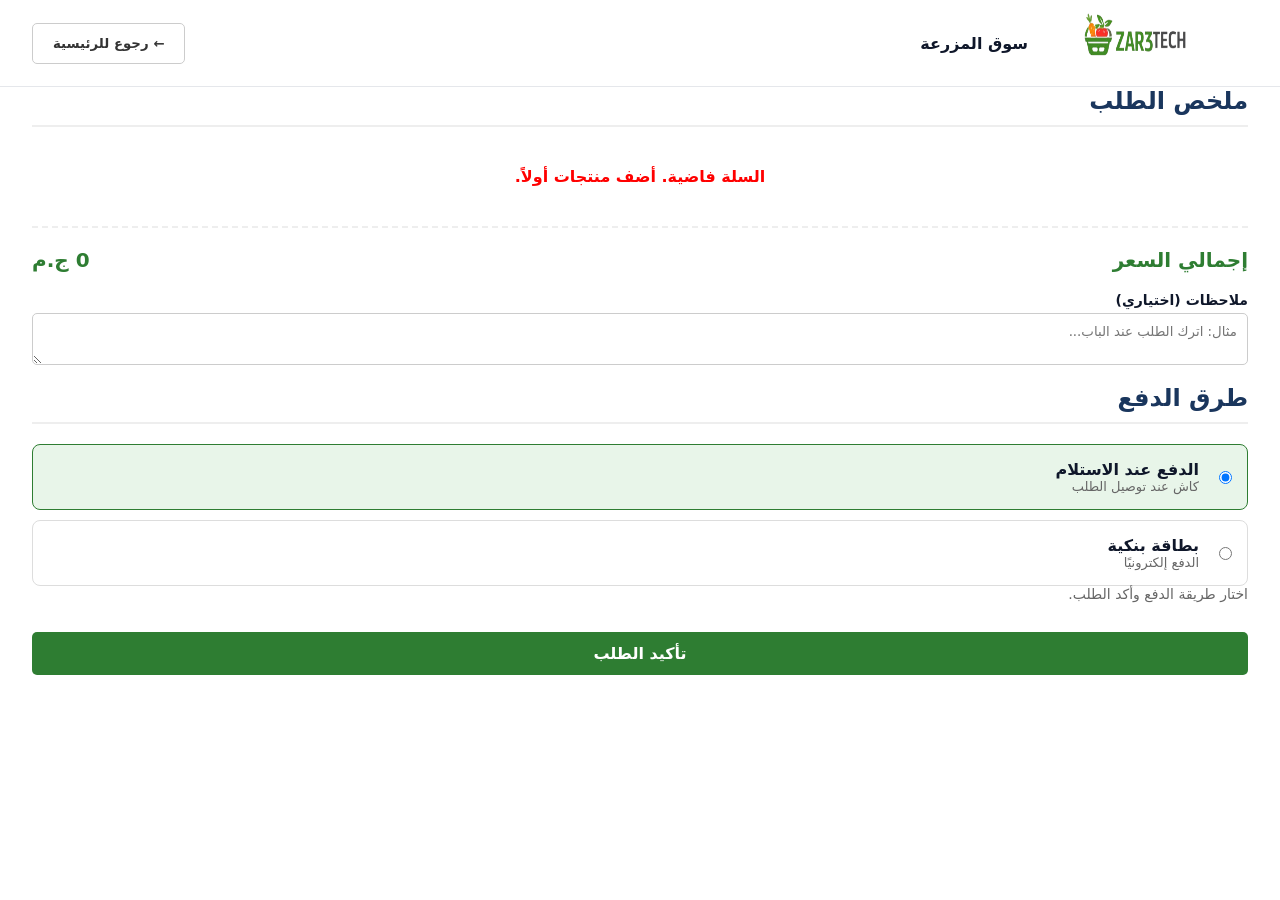
==== checkout.html @ 172f9e6e "upload project files" ====
<!DOCTYPE html>
<html lang="ar" dir="rtl">
<head>
  <meta charset="UTF-8">
  <meta name="viewport" content="width=device-width, initial-scale=1.0" />
  <title>إتمام الشراء -زرعتك</title>
  
<link rel="stylesheet" href="css/style.css">
<link rel="stylesheet" href="css/all.css">
</head>
<body>

  <!-- Navbar -->
  <header class="topbar">
    <div class="container topbar__inner">
      <div class="brand">
        <div class="brand__icon">
          <a href="index.html">
            <img src="images/logo.png" alt="Logo" width="220" height="80" onerror="this.style.display='none'">
          </a>
        </div>
        <div class="brand__text">
          <div class="brand__name">سوق المزرعة</div>
        </div>
      </div>
      <button class="btn btn--ghost" onclick="window.location.href='index.html'">← رجوع للرئيسية</button>
    </div>
  </header>

  <main class="checkout">
    <div class="container checkout__grid">
      
      <!-- يمين: ملخص الطلب -->
      <section class="checkout__left">
        <div class="panel">
          <h2 class="panel__title">ملخص الطلب</h2>
          <div id="checkoutItems" class="checkout-items"></div>
          <div id="checkoutEmpty" class="checkout-empty" hidden>السلة فاضية. أضف منتجات أولاً.</div>
          
          <div class="checkout-totalRow">
            <span class="checkout-totalLabel">إجمالي السعر</span>
            <strong id="checkoutTotal" class="checkout-total">0 ج.م</strong>
          </div>

          <div class="field" style="margin-top: 20px;">
            <label>ملاحظات (اختياري)</label>
            <textarea id="orderNotes" placeholder="مثال: اترك الطلب عند الباب..."></textarea>
          </div>
        </div>
      </section>

      <!-- يسار: طرق الدفع -->
      <section class="checkout__right">
        <div class="panel">
          <h2 class="panel__title">طرق الدفع</h2>
          <div class="payment-grid" id="paymentMethods"></div>
          
          <div class="field">
            <div class="hint">اختار طريقة الدفع وأكد الطلب.</div>
          </div>

          <!-- تفاصيل البنك (مخفية) -->
          <div id="bankDetails" class="bankDetails" hidden>
            <h3 class="panel__title" style="font-size:16px; margin:0 0 10px;">بيانات البطاقة البنكية</h3>
            <div class="field">
              <label>رقم البطاقة</label>
              <input id="cardNumber" type="text" placeholder="مثال: 4111 1111 1111 1111" />
            </div>
            <div class="field">
              <label>اسم صاحب البطاقة</label>
              <input id="cardName" type="text" placeholder="مثال: ALI AHMAD" />
            </div>
            <div style="display:flex; gap:10px;">
              <div class="field" style="flex:1;">
                <label>تاريخ الانتهاء</label>
                <input id="cardExp" type="text" placeholder="MM/YY" />
              </div>
              <div class="field" style="flex:1;">
                <label>CVV</label>
                <input id="cardCvv" type="password" placeholder="123" />
              </div>
            </div>
          </div>

          <div id="checkoutMsg" class="checkout-msg" hidden></div>
          <button id="btnConfirmOrder" class="btn btn--primary btn--full">تأكيد الطلب</button>
        </div>
      </section>

    </div>
  </main>

  <!-- نافذة النجاح -->
  <div id="orderSuccessOverlay" class="orderSuccessOverlay" hidden>
    <div class="orderSuccessBox">
      <div class="orderSuccessIcon">✅</div>
      <h2 class="orderSuccessTitle">تم تأكيد الطلب</h2>
      <p class="orderSuccessText">شكراً لثقتك! سيتم توجيهك للصفحة الرئيسية…</p>
    </div>
  </div>

  <!-- ربط ملف الجافاسكريبت -->
  <script src="js/checkout.js"></script>
</body>
</html>
---- css/style.css ----
:root{
  --green:#2f7d32;
  --green2:#1f5f22;
  --gray:#f6f7f8;
  --text:#0f172a;
  --muted:#6b7280;
  --danger:#b91c1c;
  --border:#e5e7eb;
}
*{
    box-sizing:border-box;
    margin: 0;
    padding: 0;
}
body{
  margin:0;
  font-family: Cairo, system-ui, -apple-system, Segoe UI, Roboto, Arial;
  color:var(--text);
  background:#fff;
}
.container{
    width: 95%;
    
    margin:auto
}

/* Navbar */
.topbar{
  position:sticky; top:0; z-index:50;
  background:#fff;
  border-bottom:1px solid var(--border);
}
.topbar__inner{
  display:flex; 
  align-items:center;

  justify-content:space-between;
}
.brand{
    display:flex; 
    align-items:center; 
}
.brand__icon{font-size:26px}
.brand__name{font-weight:700}
.brand__sub{font-size:12px; color:var(--muted)}
.search input{
  width: min(380px, 45vw);
  padding:10px 14px;
  border-radius:14px;
  border:1px solid var(--border);
  outline:none;
  background:#f9fafb;
}
.actions{
    display:flex;
     align-items:center;
      gap:12px}
.btn{
  border:1px solid var(--border);
  background:#fff;
 
  padding:10px 14px;
  border-radius:12px;
  cursor:pointer;
  font-weight:700;
}
.btn--primary{
  border-color:transparent;
  background:var(--green);
  color:#fff;
  
}

.btn--ghost{
  background:#fff;
  
}
.btn--danger{
  background:var(--danger);
  border-color:transparent;
  color:#fff;
}
.cart-btn{
  position:relative;
  border:1px solid var(--border);
  background:#fff;
  padding:10px 14px;
  border-radius:14px;
  cursor:pointer;
  font-size:18px;
}
.cart-badge{
  position:absolute;
  top:-8px; left:-8px;
  background:var(--green2);
  color:#fff;
  font-size:12px;
  width:26px; height:26px;
  border-radius:50%;
  display:flex; align-items:center; justify-content:center;
  border:2px solid #fff;
}

/* Hero */
.hero{
    /* padding:24px 0 12px */
    margin: 30px 0px 180px 0px;
}
.hero__grid{
  display:grid;
  grid-template-columns: 1.1fr 1fr;
  gap:22px;
  align-items:center;
}
.hero__cta button{
      border:1px solid var(--border);
  background:#fff;
 
  padding:10px 14px;
  border-radius:12px;
  cursor:pointer;
  /* margin-top: 30px; */
  font-weight:700;
  width: 200px;
  height: 70px;
  font-size: 22px;
}
#btnShopNow{
     background:var(--green);
     color: white;
}
.hero__imgBox{

  border-radius:22px;
  overflow:hidden;
  height:450px;
  /* position: fixed; */
}
.hero__imgBox img{
  width:100%;
   height:100%; 
   object-fit:cover;
   /* position: fixed; */
}
.hero__title{
  margin:0 0 10px;
  font-size:40px;
  line-height:1.2;
}
.hero__title span{
    color:var(--green)
}
.hero__desc{
    color:var(--muted); 
    margin:70px 0px;
     max-width:480px
    }
.hero__cta{
    display:flex; 
    gap:25px;
     align-items:center
    
    }
.detailsSection{
  padding:22px 0 10px
}
.detailsTitle{
  margin:0 0 10px;
  font-size:28px
}
.detailsLead{
  color:var(--muted); 
  font-weight:700; 
  margin:0 0 16px; 
  line-height:1.8
}

.detailsGrid{
  display:grid;
  grid-template-columns: repeat(3, 1fr);
  gap:14px;
}
.detailsCard{
  border:1px solid var(--border);
  background:#fff;
  border-radius:18px;
  padding:14px;
}
.detailsCard h3{
  margin:0 0 6px; 
  font-size:16px
}
.detailsCard p{margin:0; 
  color:var(--muted); 
  line-height:1.7; 
  font-weight:650
}

.detailsNote{
  margin-top:14px;
  padding:12px 14px;
  border-radius:16px;
  border:1px dashed var(--border);
  color:var(--muted);
  font-weight:700;
}

@media (max-width: 900px){
  .detailsGrid{grid-template-columns: repeat(2, 1fr)}
}
@media (max-width: 560px){
  .detailsGrid{grid-template-columns: 1fr}
}

    /* /////////////////////////////////////////////////////////////// */
    .section1-category{
    width: 100%;
    height: 200px;
    /* margin: auto; */
    /* margin: 0px  auto 150px; */
    margin-bottom: 100px;

}
.category{
    width: 6%;
    text-align: center;
    margin-left: 21%;
    float: left;
}
.category-icons{
    border-radius: 40%;
    background-color: white;
    box-shadow: 0 0px 10px rgba(0, 0, 0,0.2);
    padding:20px;
    text-align: center;
}
.category p{
    margin-top: 10px;
}
/* //////////////////////////////////////// */
/* Products */
.section{
    padding:24px 0 50px

}
.more-item{
    display: inline-block;
    font-size: 20px;
    font-weight: bold;
    text-decoration: underline;
    float: left;
    
}
.more-item a{
    color: green;
}
.more-item a:hover{
    color: green;
}
.section__head h2
{margin:0 0 6px

}
.section__head p{
    
    margin:0; 
    color:var(--muted)
}
.products-grid{
  margin-top:18px;
  display:grid;
  grid-template-columns: repeat(3, 1fr);
  gap:70px;
}
.product-card{
  border:1px solid var(--border);
  border-radius:18px;
  overflow:hidden;
  /* width: 30%; */
  background:#fff;
}
.product-card__img{
  height:250px;
  /* width: 30%; */
  background:var(--gray);
}
.product-card__img img{
  width:100%; 
  height:100%;
object-fit:cover;
}
.product-card__body{
  padding:14px;
}
.product-card__title{
  margin:0 0 6px;
  font-weight:800;
}
.product-card__meta{
  display:flex; justify-content:space-between; align-items:center;
  gap:10px;
  color:var(--muted);
  margin-bottom:10px;
}
.price{
  font-weight:800; color:var(--text);
}
.product-card__actions{
  display:flex; gap:10px;
}
.add-btn{
  width:100%;
  padding:10px 12px;
  border-radius:12px;
  border:1px solid transparent;
  background:var(--green);
  color:#fff;
  font-weight:800;
  cursor:pointer;
}
.add-btn:active{
  transform: scale(1.01);
}
.add-btn:disabled{opacity:.6; cursor:not-allowed}

/* Modal */
.modal-backdrop{
  position:fixed; inset:0;
  background:rgba(0,0,0,.45);
  z-index:60;
}
.modal{
  position:fixed;
  right:50%; top:50%;
  transform:translate(50%,-50%);
  width:min(760px, 92vw);
  max-height:82vh;
  overflow:auto;
  background:#fff;
  border-radius:18px;
  z-index:70;
  border:1px solid var(--border);
}
.modal--auth{width:min(520px, 92vw)}
.modal__header{
  position:sticky; top:0;
  background:#fff;
  padding:14px 16px;
  border-bottom:1px solid var(--border);
  display:flex; justify-content:space-between; align-items:center;
}
.icon-btn{
  border:1px solid var(--border);
  background:#fff;
  border-radius:12px;
  width:40px; height:40px;
  cursor:pointer;
}
.modal__body{padding:14px 16px}
.modal__footer{
  border-top:1px solid var(--border);
  padding:14px 16px;
  display:flex; justify-content:space-between; align-items:center; gap:12px;
}

.tabs{display:flex; gap:10px; margin-bottom:12px}
.tab{
  flex:1;
  padding:10px;
  border:1px solid var(--border);
  background:#fff;
  border-radius:12px;
  cursor:pointer;
  font-weight:800;
}
.tab.active{
  border-color:transparent;
  background:var(--green);
  color:#fff;
}
.auth-form{display:flex; flex-direction:column; gap:10px}
.auth-form input{
  padding:10px 12px;
  border-radius:12px;
  border:1px solid var(--border);
  outline:none;
}
.auth-form label{font-weight:800; color:#111827}

/* Cart */
.cart-items{display:flex; flex-direction:column; gap:12px}
.cart-item{
  border:1px solid var(--border);
  border-radius:16px;
  padding:12px;
  display:grid;
  grid-template-columns: 70px 1fr auto;
  gap:12px;
  align-items:center;
}
.cart-item img{
  width:70px; height:60px; object-fit:cover;
  border-radius:12px;
  background:var(--gray);
}
.cart-item__name{
  font-weight:900;
  margin-bottom:4px;
}
.cart-item__price{color:var(--muted); font-weight:800}
.qty-controls{
  display:flex; align-items:center; gap:8px;
}
.qty-btn{
  width:38px; height:38px;
  border-radius:12px;
  border:1px solid var(--border);
  background:#fff;
  cursor:pointer;
  font-size:18px;
  font-weight:900;
}
.qty{
  min-width:34px;
  text-align:center;
  font-weight:900;
}
.cart-empty{
  padding:18px;
  border:1px dashed var(--border);
  border-radius:16px;
  color:var(--muted);
  text-align:center;
}
.cart-total strong{font-size:18px}
@media (max-width: 900px){
  .hero__grid{grid-template-columns:1fr}
  .products-grid{grid-template-columns: repeat(2, 1fr)}
  .topbar__inner{flex-wrap:wrap; gap:10px; padding:10px 0}
  .search{order:3; width:100%}
  .search input{width:100%}
  .features-contener{display:flex; flex-wrap:wrap; justify-content:center}
  .features-div{width:45%; float:none; margin:10px 2%}
  .footer{height:auto; padding:20px 0}
  .links-footer{display:flex; flex-wrap:wrap; justify-content:center}
  .search-footer, .div-links-footer, .logo-footer{float:none; width:90%; margin:20px auto; text-align:center}
  .search-footer p, .div-links-footer p{float:none}
  .div-links-footer{margin-left:0}
  .logo-footer{margin-left:0}
}
@media (max-width: 560px){
  .products-grid{grid-template-columns:1fr}
  .hero__title{font-size:26px}
  .hero__desc{margin:30px 0}
  .hero__cta{flex-direction:column; gap:12px}
  .hero__cta button{width:100%; height:50px; font-size:18px}
  .hero__imgBox{height:280px}
  .hero{margin-bottom:60px}
  .features{height:auto; margin-top:60px}
  .features-div{width:90%; margin:15px auto}
  .section1-category{display:none}
  .actions{gap:8px}
  .btn{padding:8px 10px; font-size:14px}
  .cart-btn{padding:8px 10px}
  .brand__name{font-size:14px}
  .modal{width:95vw}
  .modal--auth{width:95vw}
}
.auth-error{
  background:#fef2f2;
  color:#b91c1c;
  border:1px solid #fecaca;
  padding:10px 12px;
  border-radius:12px;
  margin-bottom:12px;
  font-weight:800;
}
/* //////////////////////////////////////////////////// */
.features{
    width: 100%;
    height: 600px;
    margin-top: 200px;
    text-align: center;
    
}
 .p1{
    font-size: 30px;
    font-weight: bold;
}
.features-contener{
    width: 100%;
    margin-top: 100px;

}
.features-div{
    width: 25%;
    height: 260px;
    border-radius: 20px;
    box-shadow: 0px 0px 5px rgba(0, 0, 0,0.3);
    padding-top: 40px;
    text-align: center;
    float: left;
    margin: 0px 4%;
}
.icon-features{
    width: 20%;
    height: 70px;
    border-radius: 50%;
    background-color: rgba(8, 123, 31,0.2);
    margin: 0px auto;
}
.icon-features i{
    margin: 22px 0px;
    font-size: 25px;
    color: green;
}
.features-title{
    font-size: 20px;
    font-weight: bold;
    margin-top: 15px;
}
/* //////////////////////////////////////////////////////////// */
.footer{
    width: 100%;
    height: 500px;
    background-color: rgba(127, 127, 127,0.1);
    /* margin-top: -900px; */
    height: 400px;
    position: relative;
    bottom: 0;
    left: 0;
}
.search-footer{
    width:18%;
    height: 170px;
    float: left;
    /* margin-top: 100px; */
    

}
.search-footer p{
     float: right;
     margin-top: 30%;
     padding-bottom: 20px;
     font-weight: bold;
     font-size: 20px;
     color: #087b1f;

}
.search-footer button{
    width: 10%;

    height: 30px;
    margin-top: 47%;
    margin-left: 15%;
    /* margin: 50px 200px; */
    color: white;
    border: 0;
    /* font-size: 25px; */
    float: left;
    border-radius: 10px;
    
    background-color: green;
    /* display: inline-block; */

}
.search-footer input{
    /* display: inline-block; */
    float: right;
    height: 30px;
    font-size: 20px;
    border-radius: 10px;
    text-align: right;
    padding-right: 10px;
    width: 72%;
}
.div-links-footer{
    float: left;
    margin-top: 80px;
    margin-left: 18%;
    text-align: right;

}
.div-links-footer p{
    float: right;
    font-size: 20px;
    font-weight: bold;
    color: #087b1f;
}
.div-links-footer ul{
    list-style: none;
}
.div-links-footer ul li{
padding-top: 30px;
}
.div-links-footer ul li a{
    color: rgb(0, 0, 0);
}
.logo-footer{
   width: 15%;
   float: left;
   margin-left: 200px;
   /* text-align: right; */


}
.footer-logo{
    margin-top: 70px;
}
.logo-footer p{
   margin: 20px 0;
    color: gray;
}
.logo-footer i{
    font-size: 25px;
    margin-left: 6%;
    color: green;
}
.line-end{
    width: 100%;
    height: 1px;
    background-color: #000;
    position: absolute;
    bottom: 30px;
}
.end-end{
    position: absolute;
    width: 100%;
    bottom: 0;
    text-align: center;
    color: gray;
}
.end-end p{
  margin: auto;
  padding-bottom: 5px;
}
/* ///////////////////////index.html//////////////////////////////// */
/* //////////////////////////prducts.html///////////////////////////////////////// */
.store{padding:18px 0 60px}
.store__titleRow{
  display:flex; justify-content:space-between; align-items:flex-end; gap:14px;
  margin-bottom:16px;
}
.store__title{margin:0; font-size:30px}
.store__subtitle{color:var(--muted); font-weight:700; margin-top:6px}
.store__sort{display:flex; gap:10px; align-items:center}
.store__label{font-weight:800; color:#111827}

.selectLike{
  border:1px solid var(--border);
  background:#fff;
  padding:10px 12px;
  border-radius:12px;
  outline:none;
  min-width:220px;
  font-weight:800;
}

.store__layout{
  display:grid;
  grid-template-columns: 270px 1fr;
  gap:18px;
  align-items:start;
}

.sidebarCard{
  border:1px solid var(--border);
  border-radius:18px;
  padding:14px;
  background:#fff;
  position:sticky; top:90px;
}
.sidebarCard__head h3{margin:0 0 10px}
.catList{
  list-style:none;
  padding:0; margin:0;
  display:flex; flex-direction:column; gap:8px;
}
.catItemBtn{
  width:100%;
  text-align:right;
  padding:10px 12px;
  border-radius:14px;
  border:1px solid var(--border);
  background:#fff;
  cursor:pointer;
  font-weight:900;
  color:#111827;
}
.catItemBtn.active{
  background:var(--green);
  border-color:transparent;
  color:#fff;
}

.products-grid--store{
  grid-template-columns: repeat(3, 1fr);
  gap:16px;
}

.pagination{
  margin-top:18px;
  display:flex; justify-content:center; gap:10px; flex-wrap:wrap;
}
.pageBtn{
  min-width:42px;
  padding:10px 12px;
  border-radius:14px;
  border:1px solid var(--border);
  background:#fff;
  cursor:pointer;
  font-weight:900;
}
.pageBtn.active{
  background:var(--green);
  border-color:transparent;
  color:#fff;
}
.pageBtn:disabled{
  opacity:.6; cursor:not-allowed;
}

@media (max-width: 980px){
  .store__layout{grid-template-columns: 1fr}
  .sidebarCard{position:static}
  .products-grid--store{grid-template-columns: repeat(2, 1fr)}
}
@media (max-width: 560px){
  .products-grid--store{grid-template-columns: 1fr}
  .store__titleRow{flex-direction:column; align-items:flex-start}
}
/* /////////////////////////////////////////////////////// */
/* Toast */
.toast{
  position: fixed;
  bottom: 22px;
  right: 22px; /* RTL: يمين */
  z-index: 200;
  background: rgba(31, 95, 34, 0.98);
  color: #fff;
  padding: 12px 16px;
  border-radius: 14px;
  font-weight: 900;
  box-shadow: 0 10px 30px rgba(0,0,0,.18);
  opacity: 0;
  transform: translateY(10px);
  transition: opacity .2s ease, transform .2s ease;
  pointer-events: none;
}

.toast.show{
  opacity: 1;
  transform: translateY(0);
}

/* Cart badge bump */
@keyframes badgeBump{
  0%{ transform: scale(1); }
  30%{ transform: scale(1.25); }
  70%{ transform: scale(.98); }
  100%{ transform: scale(1); }
}

.cart-badge.bump{
  animation: badgeBump .35s ease;
}
/* ////////////////////////////////////checkout///////////////////// */

panel { background: #fff; padding: 25px; border-radius: 10px; box-shadow: 0 4px 10px rgba(0,0,0,0.05); margin-bottom: 20px; }
.panel__title { color: #1a365d; margin-bottom: 20px; border-bottom: 2px solid #eee; padding-bottom: 10px; }

/* الحقول */
.field { margin-bottom: 15px; }
.field label { display: block; font-weight: bold; margin-bottom: 5px; font-size: 14px; }
.field input, .field textarea { width: 100%; padding: 10px; border: 1px solid #ccc; border-radius: 5px; outline: none; font-family: inherit; }
.field input:focus, .field textarea:focus { border-color: #2e7d32; }
.hint { color: #666; font-size: 14px; margin-bottom: 10px; }

/* الأزرار */
.btn { padding: 12px 20px; border: none; border-radius: 5px; cursor: pointer; font-weight: bold; font-family: inherit; }
.btn--ghost { background: transparent; border: 1px solid #ccc; color: #333; }
.btn--primary { background: #2e7d32; color: #fff; width: 100%; font-size: 16px; margin-top: 15px; transition: 0.3s; }
.btn--primary:hover { background: #1b5e20; }
.btn--full { width: 100%; }

/* ملخص الطلب */
.checkout-items { margin-bottom: 20px; }
.checkout-item { display: flex; justify-content: space-between; align-items: center; padding: 10px 0; border-bottom: 1px solid #f0f0f0; }
.checkout-item img { width: 50px; height: 50px; border-radius: 5px; object-fit: cover; }
.checkout-empty { color: red; text-align: center; padding: 20px; font-weight: bold; }
.checkout-totalRow { display: flex; justify-content: space-between; font-size: 20px; font-weight: bold; margin-top: 20px; padding-top: 20px; border-top: 2px dashed #eee; color: #2e7d32; }

/* طرق الدفع */
.payment-grid { display: flex; flex-direction: column; gap: 10px; }
.payment-card { 
  display: flex; align-items: center; gap: 10px; padding: 15px; 
  border: 1px solid #ddd; border-radius: 8px; cursor: pointer; transition: 0.3s; 
}
.payment-card:hover { border-color: #2e7d32; }
.payment-card--active { border-color: #2e7d32; background: #e8f5e9; }
.payment-card input { margin-left: 10px; width: auto; }
.payment-card__title { font-weight: bold; display: block; }
.payment-card__sub { font-size: 13px; color: #666; }

/* تفاصيل البنك */
.bankDetails { background: #f9f9f9; padding: 15px; border-radius: 8px; margin-top: 15px; border: 1px solid #eee; }

/* رسالة الخطأ */
.checkout-msg { margin-top: 15px; text-align: center; font-weight: bold; color: red; }

/* نافذة النجاح الكبيرة */
.orderSuccessOverlay { 
  position: fixed; top: 0; left: 0; width: 100%; height: 100%; 
  background: rgba(0,0,0,0.85); z-index: 9999; 
  display: flex; justify-content: center; align-items: center; 
}
.orderSuccessOverlay[hidden] { display: none !important; }

.orderSuccessBox { 
  background: white; padding: 50px 40px; border-radius: 20px; 
  text-align: center; width: 500px; max-width: 90%; 
  border-top: 8px solid #2e7d32; 
  animation: popIn 0.5s ease-out forwards; 
}
@keyframes popIn { 
  0% { transform: scale(0.8); opacity: 0; } 
  100% { transform: scale(1); opacity: 1; } 
}
.orderSuccessIcon { font-size: 80px; margin-bottom: 20px; color: #2e7d32; }
.orderSuccessTitle { color: #1a365d; font-size: 28px; margin-bottom: 10px; }
.orderSuccessText { color: #555; font-size: 16px; }

/* متجاوب مع الموبايل */
@media (max-width: 768px) {
  .checkout__grid { flex-direction: column; }
  .checkout__left { order: 2; }
  .checkout__right { order: 1; }
}

/* .checkout{padding:22px 0 60px}
.checkout__grid{
  display:grid;
  grid-template-columns: 1fr 420px;
  gap:16px;
  align-items:start;
}

.panel{
  border:1px solid var(--border);
  background:#fff;
  border-radius:18px;
  padding:16px;
}

.panel__title{
  margin:0 0 12px;
  font-size:22px;
}

.checkout-items{display:flex; flex-direction:column; gap:12px}

.checkout-item{
  display:grid;
  grid-template-columns: 64px 1fr auto;
  gap:12px;
  align-items:center;
  border:1px solid var(--border);
  border-radius:16px;
  padding:12px;
}

.checkout-item img{
  width:64px; height:54px;
  border-radius:14px;
  object-fit:cover;
  background:var(--gray);
}

.checkout-item__name{font-weight:900; margin-bottom:4px}
.checkout-item__meta{color:var(--muted); font-weight:800}

.checkout-qty{
  display:flex; align-items:center; gap:8px;
}
.checkout-qty .qty-btn{
  width:36px; height:36px;
  border-radius:12px;
  font-weight:900;
}
.checkout-totalRow{
  margin-top:14px;
  padding-top:14px;
  border-top:1px solid var(--border);
  display:flex; align-items:center; justify-content:space-between;
}

.checkout-totalLabel{color:var(--muted); font-weight:900}
.checkout-total{font-size:20px}

.field{margin-top:14px}
.field label{font-weight:900; color:#111827; display:block; margin-bottom:6px}
.field textarea{
  width:100%;
  min-height:84px;
  border-radius:14px;
  border:1px solid var(--border);
  padding:10px 12px;
  outline:none;
  resize:vertical;
  font-family:inherit;
}

.payment-grid{
  display:flex;
  flex-direction:column;
  gap:10px;
}

.payment-card{
  border:1px solid var(--border);
  border-radius:16px;
  padding:12px;
  display:flex;
  align-items:center;
  gap:12px;
  cursor:pointer;
  transition: transform .08s ease;
}
.payment-card:active{transform:scale(0.99)}
.payment-card input{margin:0}
.payment-card__text{display:flex; flex-direction:column; gap:2px}
.payment-card__title{font-weight:900}
.payment-card__sub{color:var(--muted); font-weight:800; font-size:13px}

.btn--full{width:100%; margin-top:12px}

.checkout-empty{
  border:1px dashed var(--border);
  border-radius:16px;
  padding:14px;
  color:var(--muted);
  font-weight:900;
  text-align:center;
}

.checkout-msg{
  margin-top:12px;
  padding:10px 12px;
  border-radius:14px;
  border:1px solid var(--border);
  background:#f7fafc;
  font-weight:900;
}

.hint{color:var(--muted); font-weight:800; margin-top:6px}

@media (max-width: 980px){
  .checkout__grid{grid-template-columns:1fr}
}
.bankDetails{
  margin-top:6px;
  border:1px solid var(--border);
  border-radius:16px;
  padding:12px;
  background:#fff;
}
.field input{
  width:100%;
  padding:10px 12px;
  border-radius:14px;
  border:1px solid var(--border);
  outline:none;
  font-family:inherit;
}
.orderSuccessOverlay{
  position: fixed;
  inset: 0;
  z-index: 300;
  background: rgba(255,255,255,.72);
  backdrop-filter: blur(6px);
  display: flex;
  align-items: center;
  justify-content: center;
  padding: 18px;
  opacity: 0;
  transform: scale(0.98);
  transition: opacity .15s ease, transform .15s ease;
}

.orderSuccessOverlay.show{
  opacity: 1;
  transform: scale(1);
}

.orderSuccessBox{
  background: #fff;
  border: 1px solid var(--border);
  border-radius: 20px;
  padding: 26px 22px;
  text-align: center;
  width: min(560px, 92vw);
  box-shadow: 0 18px 50px rgba(0,0,0,.18);
}

.orderSuccessIcon{
  font-size: 44px;
  margin-bottom: 8px;
}

.orderSuccessTitle{
  margin: 0 0 10px;
  font-size: 34px;
  font-weight: 900;
  color: #0f7a2a;
}

.orderSuccessText{
  margin: 0;
  color: var(--muted);
  font-weight: 800;
  line-height: 1.8;
} */
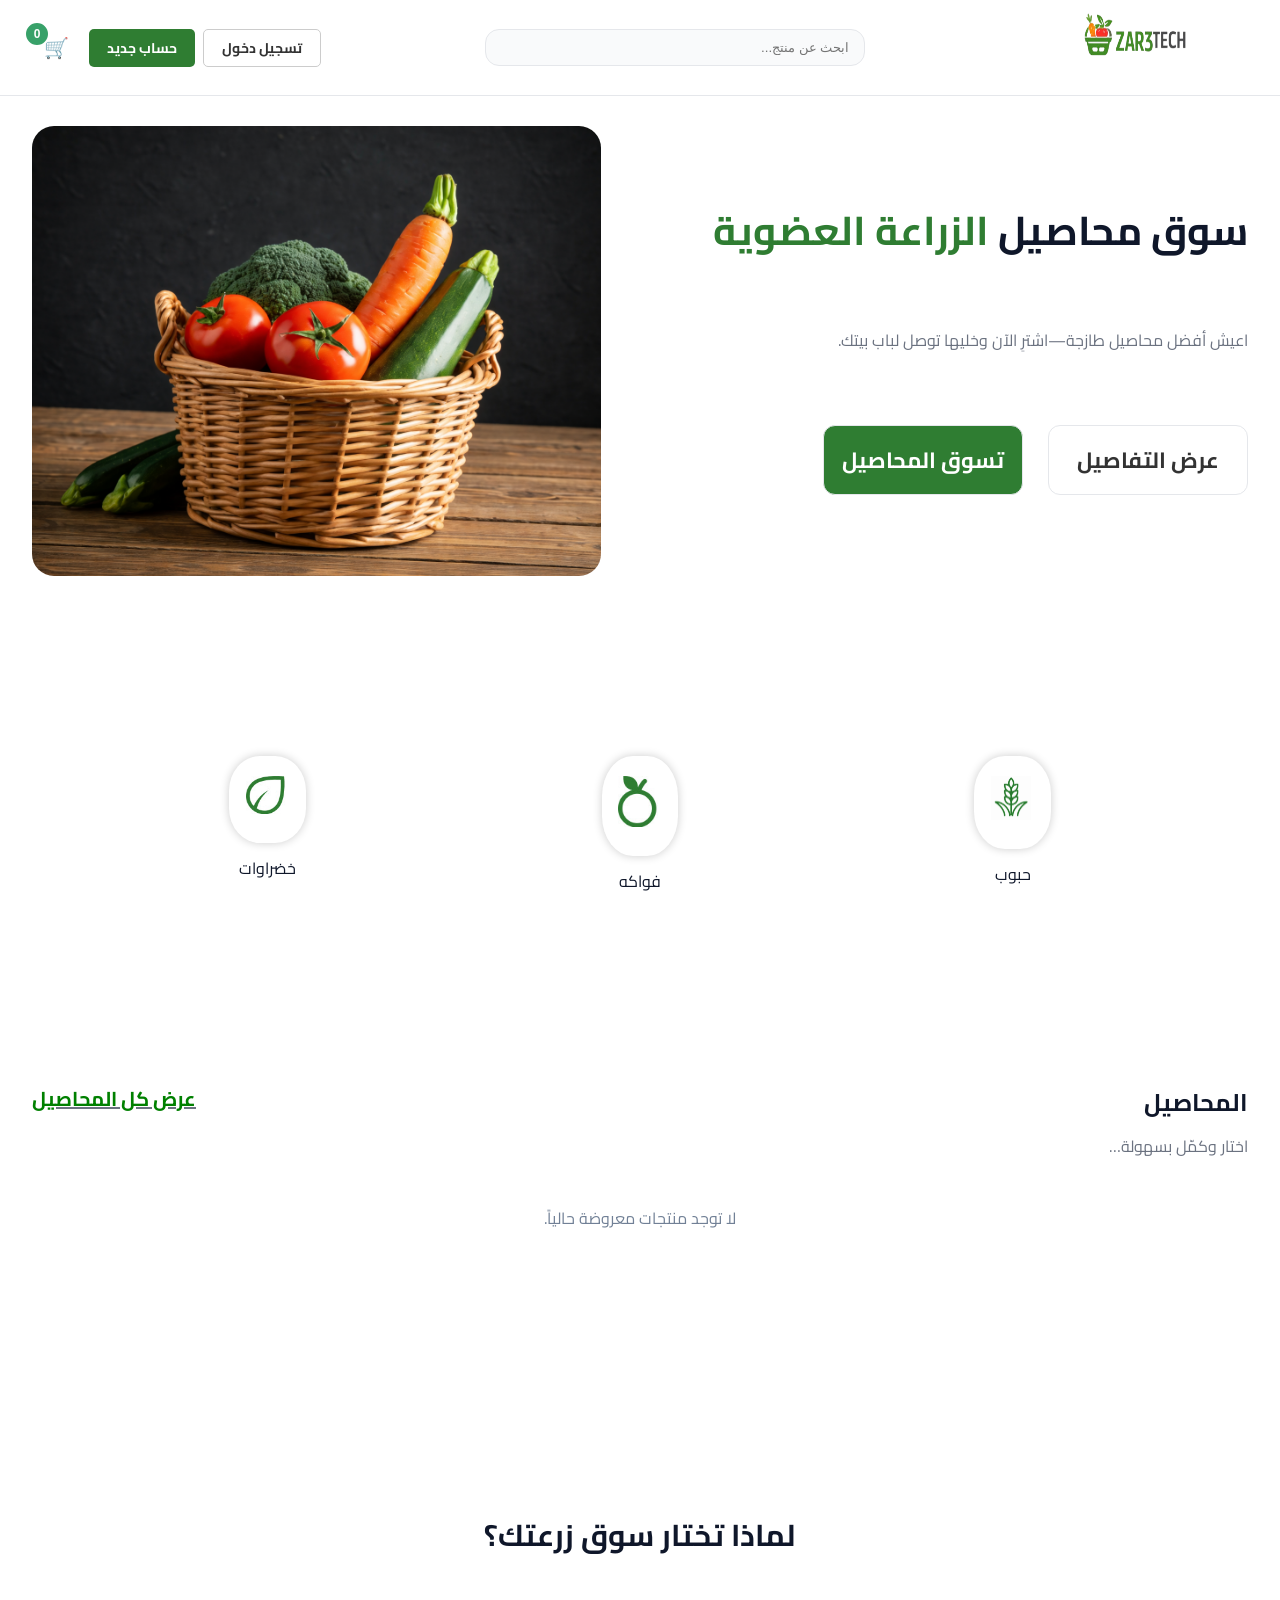
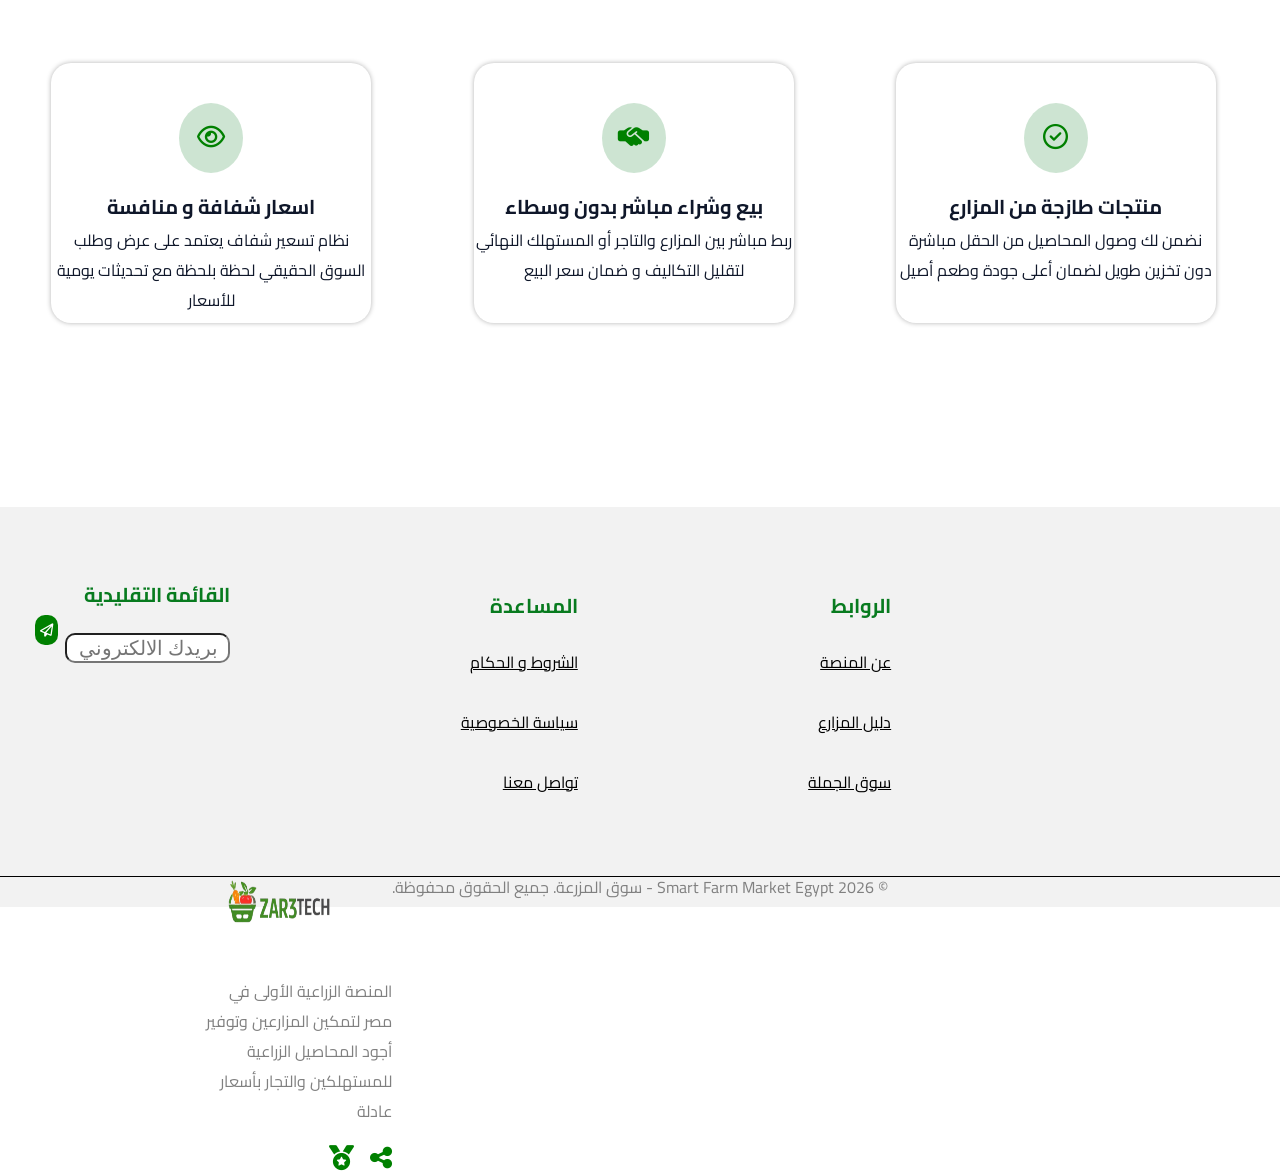
==== commit 2efd814e: "update" ====
--- a/checkout.html
+++ b/checkout.html
@@ -100,6 +100,10 @@
   </div>
 
   <!-- ربط ملف الجافاسكريبت -->
-  <script src="js/checkout.js"></script>
+  <script src="js/boot.js?v=20250603c"></script>
+  <script src="js/config.js?v=20250603c"></script>
+  <script src="js/api.js?v=20250603c"></script>
+  <script src="js/auth.js?v=20250603c"></script>
+  <script src="js/checkout.js?v=20250603c"></script>
 </body>
 </html>
--- a/css/style.css
+++ b/css/style.css
@@ -6,6 +6,9 @@
   --muted:#6b7280;
   --danger:#b91c1c;
   --border:#e5e7eb;
+  --primary-green: #2e7d32;
+   --dark-green: #1b5e20; 
+   --bg-gray: #f4f7f6;
 }
 *{
     box-sizing:border-box;
@@ -215,7 +218,8 @@
     /* /////////////////////////////////////////////////////////////// */
     .section1-category{
     width: 100%;
-    height: 200px;
+    height: 200px; 
+    /* margin-right: 10px; */
     /* margin: auto; */
     /* margin: 0px  auto 150px; */
     margin-bottom: 100px;
@@ -224,8 +228,11 @@
 .category{
     width: 6%;
     text-align: center;
-    margin-left: 21%;
+    margin-left: 20%;
     float: left;
+}
+.help{
+  margin-right: 20%;
 }
 .category-icons{
     border-radius: 40%;
@@ -766,7 +773,7 @@
 }
 /* ////////////////////////////////////checkout///////////////////// */
 
-panel { background: #fff; padding: 25px; border-radius: 10px; box-shadow: 0 4px 10px rgba(0,0,0,0.05); margin-bottom: 20px; }
+.panel { background: #fff; padding: 25px; border-radius: 10px; box-shadow: 0 4px 10px rgba(0,0,0,0.05); margin-bottom: 20px; }
 .panel__title { color: #1a365d; margin-bottom: 20px; border-bottom: 2px solid #eee; padding-bottom: 10px; }
 
 /* الحقول */
@@ -779,7 +786,7 @@
 /* الأزرار */
 .btn { padding: 12px 20px; border: none; border-radius: 5px; cursor: pointer; font-weight: bold; font-family: inherit; }
 .btn--ghost { background: transparent; border: 1px solid #ccc; color: #333; }
-.btn--primary { background: #2e7d32; color: #fff; width: 100%; font-size: 16px; margin-top: 15px; transition: 0.3s; }
+/* .btn--primary { background: #2e7d32; color: #fff; width: 100%; font-size: 16px; margin-top: 15px; transition: 0.3s; } */
 .btn--primary:hover { background: #1b5e20; }
 .btn--full { width: 100%; }
 
@@ -837,186 +844,219 @@
   .checkout__right { order: 1; }
 }
 
-/* .checkout{padding:22px 0 60px}
-.checkout__grid{
-  display:grid;
-  grid-template-columns: 1fr 420px;
-  gap:16px;
-  align-items:start;
-}
-
-.panel{
-  border:1px solid var(--border);
-  background:#fff;
-  border-radius:18px;
-  padding:16px;
-}
-
-.panel__title{
-  margin:0 0 12px;
-  font-size:22px;
-}
-
-.checkout-items{display:flex; flex-direction:column; gap:12px}
-
-.checkout-item{
-  display:grid;
-  grid-template-columns: 64px 1fr auto;
-  gap:12px;
-  align-items:center;
-  border:1px solid var(--border);
-  border-radius:16px;
-  padding:12px;
-}
-
-.checkout-item img{
-  width:64px; height:54px;
-  border-radius:14px;
-  object-fit:cover;
-  background:var(--gray);
-}
-
-.checkout-item__name{font-weight:900; margin-bottom:4px}
-.checkout-item__meta{color:var(--muted); font-weight:800}
-
-.checkout-qty{
-  display:flex; align-items:center; gap:8px;
-}
-.checkout-qty .qty-btn{
-  width:36px; height:36px;
-  border-radius:12px;
-  font-weight:900;
-}
-.checkout-totalRow{
-  margin-top:14px;
-  padding-top:14px;
-  border-top:1px solid var(--border);
-  display:flex; align-items:center; justify-content:space-between;
-}
-
-.checkout-totalLabel{color:var(--muted); font-weight:900}
-.checkout-total{font-size:20px}
-
-.field{margin-top:14px}
-.field label{font-weight:900; color:#111827; display:block; margin-bottom:6px}
-.field textarea{
-  width:100%;
-  min-height:84px;
-  border-radius:14px;
-  border:1px solid var(--border);
-  padding:10px 12px;
-  outline:none;
-  resize:vertical;
-  font-family:inherit;
-}
-
-.payment-grid{
-  display:flex;
-  flex-direction:column;
-  gap:10px;
-}
-
-.payment-card{
-  border:1px solid var(--border);
-  border-radius:16px;
-  padding:12px;
-  display:flex;
-  align-items:center;
-  gap:12px;
-  cursor:pointer;
-  transition: transform .08s ease;
-}
-.payment-card:active{transform:scale(0.99)}
-.payment-card input{margin:0}
-.payment-card__text{display:flex; flex-direction:column; gap:2px}
-.payment-card__title{font-weight:900}
-.payment-card__sub{color:var(--muted); font-weight:800; font-size:13px}
-
-.btn--full{width:100%; margin-top:12px}
-
-.checkout-empty{
-  border:1px dashed var(--border);
-  border-radius:16px;
-  padding:14px;
-  color:var(--muted);
-  font-weight:900;
-  text-align:center;
-}
-
-.checkout-msg{
-  margin-top:12px;
-  padding:10px 12px;
-  border-radius:14px;
-  border:1px solid var(--border);
-  background:#f7fafc;
-  font-weight:900;
-}
-
-.hint{color:var(--muted); font-weight:800; margin-top:6px}
-
-@media (max-width: 980px){
-  .checkout__grid{grid-template-columns:1fr}
-}
-.bankDetails{
-  margin-top:6px;
-  border:1px solid var(--border);
-  border-radius:16px;
-  padding:12px;
-  background:#fff;
-}
-.field input{
-  width:100%;
-  padding:10px 12px;
-  border-radius:14px;
-  border:1px solid var(--border);
-  outline:none;
-  font-family:inherit;
-}
-.orderSuccessOverlay{
-  position: fixed;
-  inset: 0;
-  z-index: 300;
-  background: rgba(255,255,255,.72);
-  backdrop-filter: blur(6px);
-  display: flex;
-  align-items: center;
-  justify-content: center;
-  padding: 18px;
-  opacity: 0;
-  transform: scale(0.98);
-  transition: opacity .15s ease, transform .15s ease;
-}
-
-.orderSuccessOverlay.show{
-  opacity: 1;
-  transform: scale(1);
-}
-
-.orderSuccessBox{
-  background: #fff;
-  border: 1px solid var(--border);
-  border-radius: 20px;
-  padding: 26px 22px;
-  text-align: center;
-  width: min(560px, 92vw);
-  box-shadow: 0 18px 50px rgba(0,0,0,.18);
-}
-
-.orderSuccessIcon{
-  font-size: 44px;
-  margin-bottom: 8px;
-}
-
-.orderSuccessTitle{
-  margin: 0 0 10px;
-  font-size: 34px;
-  font-weight: 900;
-  color: #0f7a2a;
-}
-
-.orderSuccessText{
-  margin: 0;
-  color: var(--muted);
-  font-weight: 800;
-  line-height: 1.8;
-} */+
+ .password-strength { margin: 6px 0 12px; }
+    .strength-track { height: 6px; background: #e2e8f0; border-radius: 4px; overflow: hidden; }
+    .strength-fill  { height: 100%; width: 0%; border-radius: 4px; transition: width .35s ease, background .35s ease; }
+    .strength-label { font-size: 12px; font-weight: 600; margin-top: 4px; display: block; }
+    .confirm-msg    { font-size: 12px; font-weight: 600; display: block; margin-top: 4px; }
+
+    /* Role picker */
+    .role-picker { display: flex; gap: 12px; margin-bottom: 4px; }
+    .role-picker input[type="radio"] { display: none; }
+    .role-card {
+      flex: 1; display: flex; flex-direction: column; align-items: center; gap: 6px;
+      padding: 14px 10px; border: 2px solid #e2e8f0; border-radius: 12px;
+      cursor: pointer; transition: border-color .2s, background .2s, transform .15s;
+      background: #f8fafc; user-select: none;
+    }
+    .role-card:hover { border-color: #68d391; background: #f0fff4; transform: translateY(-2px); }
+    .role-icon { font-size: 28px; line-height: 1; }
+    .role-name { font-size: 14px; font-weight: 700; color: #2d3748; }
+    .role-picker input[type="radio"]:checked + .role-card {
+      border-color: #38a169; background: #f0fff4;
+      box-shadow: 0 0 0 3px rgba(56,161,105,.2);
+    }
+
+
+
+    /* Avatar upload in register */
+    .avatar-upload { display: flex; flex-direction: column; align-items: center; gap: 8px; margin-bottom: 16px; }
+    .avatar-preview {
+      width: 90px; height: 90px; border-radius: 50%;
+      background: #f0fff4; border: 3px dashed #68d391;
+      display: flex; align-items: center; justify-content: center;
+      overflow: hidden; cursor: pointer; transition: border-color .2s;
+    }
+    .avatar-preview:hover { border-color: #38a169; }
+    .avatar-preview img { width: 100%; height: 100%; object-fit: cover; }
+    .avatar-placeholder { font-size: 28px; }
+    .avatar-upload-btn {
+      background: #f0fff4; color: #276749; border: 1.5px solid #38a169;
+      border-radius: 8px; padding: 6px 16px; font-size: 13px; font-weight: 600;
+      cursor: pointer; transition: background .2s;
+    }
+    .avatar-upload-btn:hover { background: #c6f6d5; }
+    .avatar-hint { font-size: 11px; color: #999; }
+    /* Location detect bar */
+    .location-detect { display:flex; 
+      align-items:center; gap:8px; 
+      margin-bottom:12px; 
+      padding:10px 12px;
+       background:#f0fff4; 
+       border:1.5px solid #68d391; 
+       border-radius:10px; }
+    .location-detect-btn { 
+      background:none;
+       border:none; 
+       cursor:pointer; 
+       font-size:13px; 
+       font-weight:700; 
+       color:#276749; 
+       white-space:nowrap;
+        padding:0;
+         display:flex; 
+         align-items:center;
+          gap:4px; }
+    .location-detect-btn:hover { 
+      color:#38a169;
+     }
+    #locationStatus { 
+      font-size:12px; 
+      color:#718096; 
+      flex:1; }
+
+    /* User avatar in navbar */
+    .user-area { 
+      display: flex; 
+      align-items: center; 
+      gap: 8px; }
+    .user-avatar-wrap { 
+      position: relative; 
+      width: 36px; 
+      height: 36px; 
+      flex-shrink: 0; }
+    .user-initials-circle {
+      width: 36px;
+       height: 36px;
+       border-radius: 50%;
+      background: linear-gradient(135deg, #38a169, #276749);
+      color: #fff;
+       font-weight: 700; 
+      font-size: 15px;
+      display: flex;
+      align-items: center; 
+      justify-content: center;
+      cursor: default; 
+      user-select: none;
+    }
+    .user-avatar-img {
+      width: 36px; 
+      height: 36px; 
+      border-radius: 50%;
+      object-fit: cover; 
+      position: absolute; 
+      inset: 0;
+    }
+    /* Navbar fix */
+    .topbar__inner { 
+      display: flex; 
+      align-items: center; 
+      gap: 16px; 
+      flex-wrap: nowrap;
+    }
+    .actions { display: flex; 
+      align-items: center; 
+      gap: 8px; 
+      flex-shrink: 0;
+     }
+    .auth-buttons { 
+      display: flex; 
+      align-items: center; 
+      gap: 8px; 
+    }
+    .auth-buttons .btn { 
+      height: 38px; 
+      padding: 0 18px; 
+      font-size: 14px; 
+      white-space: nowrap; 
+    }
+    .cart-btn { display: flex; 
+      align-items: center; 
+      gap: 4px; height: 38px; 
+      padding: 0 12px;
+      border-radius: 8px; 
+      font-size: 20px; 
+      background: transparent; 
+      border: none; 
+      cursor: pointer;
+      position: relative; 
+    
+    }
+    .cart-badge { 
+      font-size: 12px; 
+      font-weight: 700; 
+      background: #38a169; 
+      color: #fff;
+      border-radius: 999px; 
+      padding: 1px 6px; 
+    }
+    .product-card img{
+      height: 250px;
+       margin: 10px 20px;
+       border-radius: 5px;
+      width: 90%;
+    }
+
+
+    /* ////////////////////////////////////////////// */
+    
+/* /////////////////////////farmer-dashboard////////////////// */
+       
+        
+        .profile-area { display: flex; flex-direction: column; align-items: center; margin-top: 30px; margin-bottom: 30px; }
+        .avatar { width: 80px; height: 80px; background: #2e7d32; color: white; border-radius: 50%; display: flex; justify-content: center; align-items: center; font-size: 35px; font-weight: bold; margin-bottom: 10px; box-shadow: 0 4px 10px rgba(46, 125, 50, 0.3); text-transform: uppercase; }
+        .farmer-name { font-size: 22px; color: #1a365d; font-weight: bold; }
+
+        /* الإحصائيات */
+        .stats-grid { display: grid; grid-template-columns: repeat(auto-fit, minmax(200px, 1fr)); gap: 15px; margin-bottom: 30px; }
+        .stat-card { background: white; padding: 20px; border-radius: 10px; text-align: center; border-top: 4px solid #2e7d32; box-shadow: 0 2px 5px rgba(0,0,0,0.05); }
+        .stat-card h3 { font-size: 28px; color: #2e7d32; margin-bottom: 5px; }
+
+        /* الأقسام والكروت */
+        .section-header { display: flex; justify-content: space-between; align-items: center; margin-bottom: 15px; border-bottom: 2px solid #eee; padding-bottom: 10px; }
+        .btn-add { background: #2e7d32; color: white; border: none; padding: 8px 15px; border-radius: 5px; cursor: pointer; font-weight: bold; }
+        .grid-cards { display: grid; grid-template-columns: repeat(auto-fill, minmax(250px, 1fr)); gap: 15px; margin-bottom: 40px; }
+        
+        .card { background: white; padding: 15px; border-radius: 10px; box-shadow: 0 2px 5px rgba(0,0,0,0.05); text-align: center;}
+        .card img { width: 100%; height: 120px; object-fit: cover; border-radius: 5px; margin-bottom: 10px; background: #eee; }
+        
+        /* النوافذ المنبثقة (Modals) */
+        .modal { display: none; position: fixed; top: 0; left: 0; width: 100%; height: 100%; background: rgba(0,0,0,0.7); justify-content: center; align-items: center; z-index: 1000;}
+        .modal-box { background: white; padding: 25px; border-radius: 10px; width: 400px; max-width: 90%; position: relative;}
+        .modal-box input, .modal-box select { width: 100%; padding: 10px; margin-bottom: 15px; border: 1px solid #ccc; border-radius: 5px; outline: none; font-family: 'Tajawal';}
+
+        /* //////////////////////////////////////////// */
+        .nav-link{
+          text-decoration: none;
+          color: white;
+        }
+        /* ////////////////////////////////////////////////// */
+        /* 1. خلفية شفافة ورا النوافذ */
+  .modal-backdrop { position: fixed; top: 0; left: 0; width: 100%; height: 100%; background: rgba(0,0,0,0.7); z-index: 1000; }
+      /* .modal--auth { position: fixed; top: 50%; left: 50%; transform: translate(-50%, -50%); background: white; padding: 25px; border-radius: 10px; width: 400px; max-width: 90%; z-index: 2000; } */
+      .modal__header { display: flex; justify-content: space-between; align-items: center; margin-bottom: 20px; border-bottom: 1px solid #eee; padding-bottom: 10px; }
+      /* .icon-btn { background: none; border: none; font-size: 18px; cursor: pointer; color: red; } */
+      /* الإخفاء الإجباري */
+      [hidden] { display: none !important; }
+ 
+ 
+      .modal--auth { 
+    position: fixed; 
+    margin-left: 50%;
+    margin-top: 25%;
+    /* top: 50%; left: 50%; transform: translate(-50%, -50%);  */
+    background: white; padding: 25px; border-radius: 12px; 
+    width: 550px; 
+    max-width: 95%; max-height: 90vh; overflow-y: auto; 
+    z-index: 2000; 
+}
+
+.cart-sidebar { 
+    position: fixed; top: 0; right: 0; width: 350px; max-width: 100%; height: 100vh; 
+    background: white; z-index: 3000; display: flex; flex-direction: column; 
+    box-shadow: -2px 0 15px rgba(0,0,0,0.15); 
+}
+
+/* إخفاء إجباري لأي حاجة واخدة hidden */
+
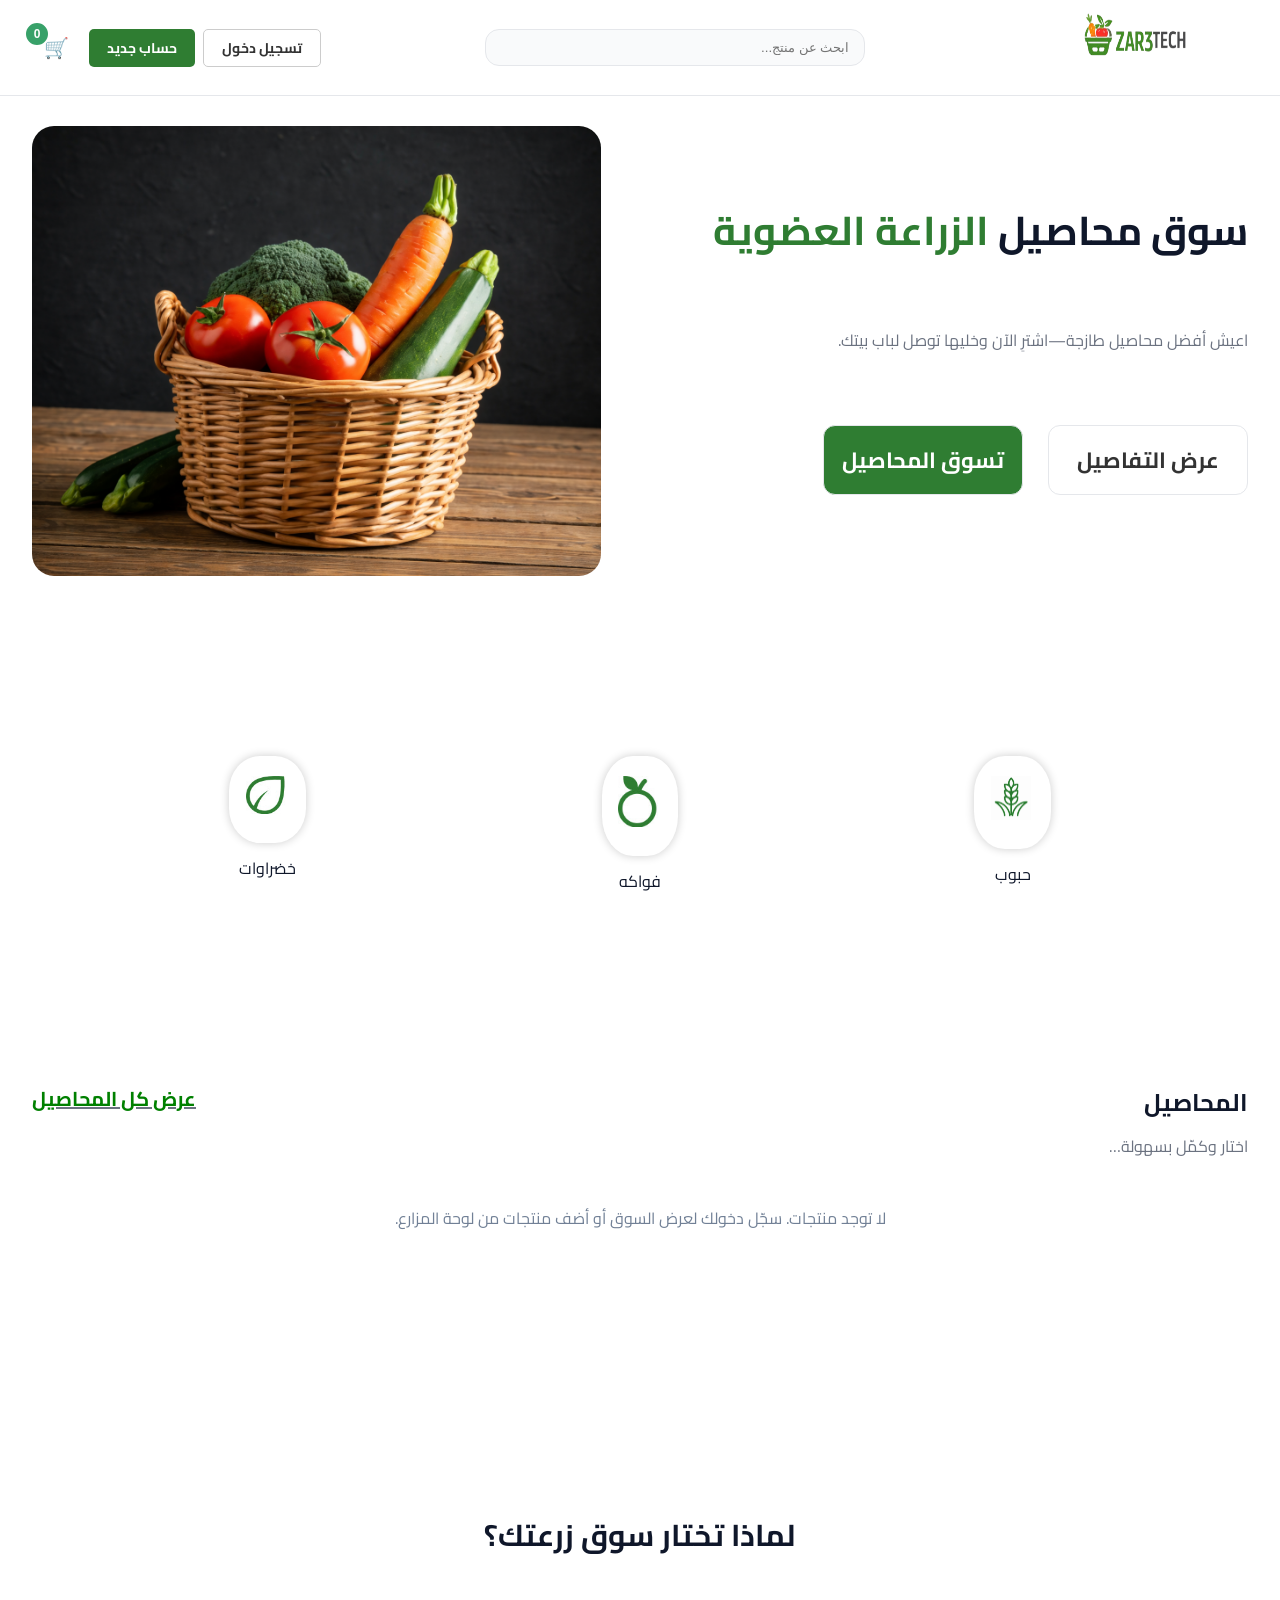
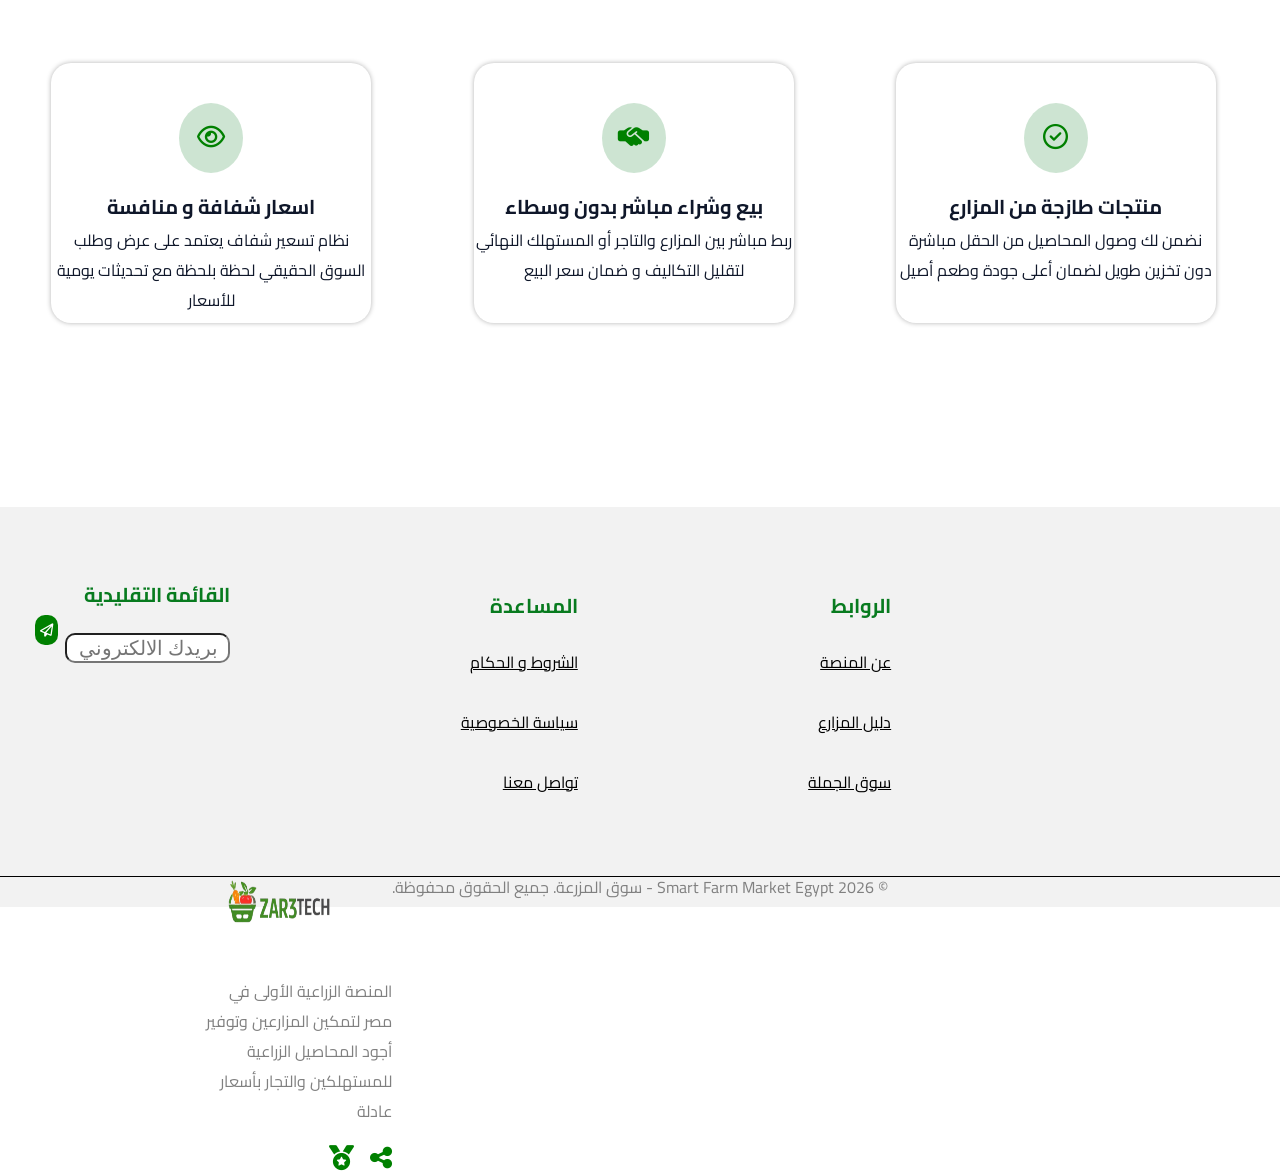
==== commit 670894b6: "update" ====
--- a/checkout.html
+++ b/checkout.html
@@ -100,10 +100,10 @@
   </div>
 
   <!-- ربط ملف الجافاسكريبت -->
-  <script src="js/boot.js?v=20250603c"></script>
-  <script src="js/config.js?v=20250603c"></script>
-  <script src="js/api.js?v=20250603c"></script>
-  <script src="js/auth.js?v=20250603c"></script>
-  <script src="js/checkout.js?v=20250603c"></script>
+  <script src="js/boot.js?v=20250603d"></script>
+  <script src="js/config.js?v=20250603d"></script>
+  <script src="js/api.js?v=20250603d"></script>
+  <script src="js/auth.js?v=20250603d"></script>
+  <script src="js/checkout.js?v=20250603d"></script>
 </body>
 </html>
--- a/css/style.css
+++ b/css/style.css
@@ -106,7 +106,6 @@
 
 /* Hero */
 .hero{
-    /* padding:24px 0 12px */
     margin: 30px 0px 180px 0px;
 }
 .hero__grid{
@@ -122,7 +121,6 @@
   padding:10px 14px;
   border-radius:12px;
   cursor:pointer;
-  /* margin-top: 30px; */
   font-weight:700;
   width: 200px;
   height: 70px;
@@ -137,13 +135,11 @@
   border-radius:22px;
   overflow:hidden;
   height:450px;
-  /* position: fixed; */
 }
 .hero__imgBox img{
   width:100%;
    height:100%; 
    object-fit:cover;
-   /* position: fixed; */
 }
 .hero__title{
   margin:0 0 10px;
@@ -219,9 +215,6 @@
     .section1-category{
     width: 100%;
     height: 200px; 
-    /* margin-right: 10px; */
-    /* margin: auto; */
-    /* margin: 0px  auto 150px; */
     margin-bottom: 100px;
 
 }
@@ -283,12 +276,10 @@
   border:1px solid var(--border);
   border-radius:18px;
   overflow:hidden;
-  /* width: 30%; */
   background:#fff;
 }
 .product-card__img{
   height:250px;
-  /* width: 30%; */
   background:var(--gray);
 }
 .product-card__img img{
@@ -531,7 +522,6 @@
     width: 100%;
     height: 500px;
     background-color: rgba(127, 127, 127,0.1);
-    /* margin-top: -900px; */
     height: 400px;
     position: relative;
     bottom: 0;
@@ -541,7 +531,6 @@
     width:18%;
     height: 170px;
     float: left;
-    /* margin-top: 100px; */
     
 
 }
@@ -560,19 +549,15 @@
     height: 30px;
     margin-top: 47%;
     margin-left: 15%;
-    /* margin: 50px 200px; */
     color: white;
     border: 0;
-    /* font-size: 25px; */
     float: left;
     border-radius: 10px;
     
     background-color: green;
-    /* display: inline-block; */
 
 }
 .search-footer input{
-    /* display: inline-block; */
     float: right;
     height: 30px;
     font-size: 20px;
@@ -607,7 +592,6 @@
    width: 15%;
    float: left;
    margin-left: 200px;
-   /* text-align: right; */
 
 
 }
@@ -741,7 +725,7 @@
 .toast{
   position: fixed;
   bottom: 22px;
-  right: 22px; /* RTL: يمين */
+  right: 22px; 
   z-index: 200;
   background: rgba(31, 95, 34, 0.98);
   color: #fff;
@@ -776,7 +760,7 @@
 .panel { background: #fff; padding: 25px; border-radius: 10px; box-shadow: 0 4px 10px rgba(0,0,0,0.05); margin-bottom: 20px; }
 .panel__title { color: #1a365d; margin-bottom: 20px; border-bottom: 2px solid #eee; padding-bottom: 10px; }
 
-/* الحقول */
+
 .field { margin-bottom: 15px; }
 .field label { display: block; font-weight: bold; margin-bottom: 5px; font-size: 14px; }
 .field input, .field textarea { width: 100%; padding: 10px; border: 1px solid #ccc; border-radius: 5px; outline: none; font-family: inherit; }
@@ -786,11 +770,9 @@
 /* الأزرار */
 .btn { padding: 12px 20px; border: none; border-radius: 5px; cursor: pointer; font-weight: bold; font-family: inherit; }
 .btn--ghost { background: transparent; border: 1px solid #ccc; color: #333; }
-/* .btn--primary { background: #2e7d32; color: #fff; width: 100%; font-size: 16px; margin-top: 15px; transition: 0.3s; } */
 .btn--primary:hover { background: #1b5e20; }
 .btn--full { width: 100%; }
 
-/* ملخص الطلب */
 .checkout-items { margin-bottom: 20px; }
 .checkout-item { display: flex; justify-content: space-between; align-items: center; padding: 10px 0; border-bottom: 1px solid #f0f0f0; }
 .checkout-item img { width: 50px; height: 50px; border-radius: 5px; object-fit: cover; }
@@ -809,13 +791,12 @@
 .payment-card__title { font-weight: bold; display: block; }
 .payment-card__sub { font-size: 13px; color: #666; }
 
-/* تفاصيل البنك */
 .bankDetails { background: #f9f9f9; padding: 15px; border-radius: 8px; margin-top: 15px; border: 1px solid #eee; }
 
-/* رسالة الخطأ */
+
 .checkout-msg { margin-top: 15px; text-align: center; font-weight: bold; color: red; }
 
-/* نافذة النجاح الكبيرة */
+
 .orderSuccessOverlay { 
   position: fixed; top: 0; left: 0; width: 100%; height: 100%; 
   background: rgba(0,0,0,0.85); z-index: 9999; 
@@ -837,7 +818,7 @@
 .orderSuccessTitle { color: #1a365d; font-size: 28px; margin-bottom: 10px; }
 .orderSuccessText { color: #555; font-size: 16px; }
 
-/* متجاوب مع الموبايل */
+
 @media (max-width: 768px) {
   .checkout__grid { flex-direction: column; }
   .checkout__left { order: 2; }
@@ -1008,12 +989,12 @@
         .avatar { width: 80px; height: 80px; background: #2e7d32; color: white; border-radius: 50%; display: flex; justify-content: center; align-items: center; font-size: 35px; font-weight: bold; margin-bottom: 10px; box-shadow: 0 4px 10px rgba(46, 125, 50, 0.3); text-transform: uppercase; }
         .farmer-name { font-size: 22px; color: #1a365d; font-weight: bold; }
 
-        /* الإحصائيات */
         .stats-grid { display: grid; grid-template-columns: repeat(auto-fit, minmax(200px, 1fr)); gap: 15px; margin-bottom: 30px; }
         .stat-card { background: white; padding: 20px; border-radius: 10px; text-align: center; border-top: 4px solid #2e7d32; box-shadow: 0 2px 5px rgba(0,0,0,0.05); }
         .stat-card h3 { font-size: 28px; color: #2e7d32; margin-bottom: 5px; }
 
-        /* الأقسام والكروت */
+
+
         .section-header { display: flex; justify-content: space-between; align-items: center; margin-bottom: 15px; border-bottom: 2px solid #eee; padding-bottom: 10px; }
         .btn-add { background: #2e7d32; color: white; border: none; padding: 8px 15px; border-radius: 5px; cursor: pointer; font-weight: bold; }
         .grid-cards { display: grid; grid-template-columns: repeat(auto-fill, minmax(250px, 1fr)); gap: 15px; margin-bottom: 40px; }
@@ -1022,9 +1003,196 @@
         .card img { width: 100%; height: 120px; object-fit: cover; border-radius: 5px; margin-bottom: 10px; background: #eee; }
         
         /* النوافذ المنبثقة (Modals) */
+
         .modal { display: none; position: fixed; top: 0; left: 0; width: 100%; height: 100%; background: rgba(0,0,0,0.7); justify-content: center; align-items: center; z-index: 1000;}
         .modal-box { background: white; padding: 25px; border-radius: 10px; width: 400px; max-width: 90%; position: relative;}
         .modal-box input, .modal-box select { width: 100%; padding: 10px; margin-bottom: 15px; border: 1px solid #ccc; border-radius: 5px; outline: none; font-family: 'Tajawal';}
+        /* ===== SmartFarm Modals (Professional UI) ===== */
+.sf-modal{
+  position: fixed;
+  inset: 0;
+  display: none;          
+  align-items: center;
+  justify-content: center;
+  padding: 18px;
+  background: rgba(17, 24, 39, .55);
+  z-index: 9999;
+  direction: rtl;
+}
+
+.sf-modal__box{
+  width: min(720px, 100%);
+  background: #fff;
+  border-radius: 16px;
+  box-shadow: 0 20px 60px rgba(0,0,0,.22);
+  overflow: hidden;
+  border: 1px solid #eef2f7;
+}
+
+.sf-modal__header{
+  display: flex;
+  align-items: center;
+  justify-content: space-between;
+  padding: 14px 16px;
+  background: #f7fafc;
+  border-bottom: 1px solid #eef2f7;
+}
+
+.sf-modal__header h3{
+  margin: 0;
+  font-size: 16px;
+  color: #14532d;
+  font-weight: 800;
+}
+
+.sf-icon-btn{
+  width: 36px;
+  height: 36px;
+  border-radius: 10px;
+  border: 1px solid #e5e7eb;
+  background: #fff;
+  cursor: pointer;
+  font-size: 16px;
+  line-height: 1;
+}
+
+.sf-modal__body{
+  padding: 16px;
+}
+
+.sf-form{
+  display: grid;
+  gap: 12px;
+}
+
+.sf-form--grid{
+  grid-template-columns: 1fr 1fr;
+}
+@media (max-width: 640px){
+  .sf-form--grid{ grid-template-columns: 1fr; }
+}
+
+.sf-field label{
+  display: block;
+  margin-bottom: 6px;
+  font-size: 13px;
+  color: #111827;
+  font-weight: 700;
+}
+
+.sf-field input,
+.sf-field select{
+  width: 100%;
+  padding: 11px 12px;
+  border: 1px solid #e5e7eb;
+  border-radius: 12px;
+  font-size: 14px;
+  outline: none;
+  background: #fff;
+  transition: border-color .15s, box-shadow .15s;
+}
+
+.sf-field input:focus,
+.sf-field select:focus{
+  border-color: #2e7d32;
+  box-shadow: 0 0 0 4px rgba(46,125,50,.12);
+}
+
+.sf-hint{
+  display: block;
+  margin-top: 6px;
+  font-size: 12px;
+  color: #6b7280;
+}
+
+.sf-modal__footer{
+  display: flex;
+  gap: 10px;
+  justify-content: flex-end;
+  padding: 14px 16px;
+  background: #fff;
+  border-top: 1px solid #eef2f7;
+}
+
+.sf-btn{
+  border: 1px solid transparent;
+  border-radius: 12px;
+  padding: 10px 14px;
+  font-weight: 800;
+  cursor: pointer;
+  font-size: 14px;
+}
+
+.sf-btn--primary{
+  background: #2e7d32;
+  color: #fff;
+}
+.sf-btn--primary:hover{ filter: brightness(.95); }
+
+.sf-btn--ghost{
+  background: #fff;
+  border-color: #e5e7eb;
+  color: #111827;
+}
+.sf-btn--ghost:hover{ background: #f9fafb; }
+
+.sf-img-preview{
+  margin-top:10px;
+  border:1px dashed #e5e7eb;
+  border-radius:12px;
+  padding:10px;
+  background:#fafafa;
+}
+.sf-img-preview img{
+  width:100%;
+  max-height:220px;
+  object-fit:cover;
+  border-radius:10px;
+  display:block;
+}
+
+.sf-del-btn{
+  position: absolute;
+  top: 12px;
+  left: 12px;            
+  display: inline-flex;
+  align-items: center;
+  gap: 8px;
+
+  padding: 8px 10px;
+  border-radius: 12px;
+
+  border: 1px solid #fecaca;      
+  background: rgba(254, 226, 226, .75);
+  color: #b91c1c;
+
+  font-weight: 800;
+  font-size: 13px;
+  cursor: pointer;
+
+  transition: transform .12s ease, background .12s ease, box-shadow .12s ease;
+  user-select: none;
+  backdrop-filter: blur(6px);
+}
+
+.sf-del-btn:hover{
+  background: rgba(254, 202, 202, .95);
+  box-shadow: 0 10px 22px rgba(185, 28, 28, .18);
+  transform: translateY(-1px);
+}
+
+.sf-del-btn:active{
+  transform: translateY(0px) scale(.98);
+  box-shadow: none;
+}
+
+.sf-del-btn svg{
+  width: 16px;
+  height: 16px;
+  flex: 0 0 16px;
+}
+
+.card{ position: relative; }
 
         /* //////////////////////////////////////////// */
         .nav-link{
@@ -1034,10 +1202,7 @@
         /* ////////////////////////////////////////////////// */
         /* 1. خلفية شفافة ورا النوافذ */
   .modal-backdrop { position: fixed; top: 0; left: 0; width: 100%; height: 100%; background: rgba(0,0,0,0.7); z-index: 1000; }
-      /* .modal--auth { position: fixed; top: 50%; left: 50%; transform: translate(-50%, -50%); background: white; padding: 25px; border-radius: 10px; width: 400px; max-width: 90%; z-index: 2000; } */
       .modal__header { display: flex; justify-content: space-between; align-items: center; margin-bottom: 20px; border-bottom: 1px solid #eee; padding-bottom: 10px; }
-      /* .icon-btn { background: none; border: none; font-size: 18px; cursor: pointer; color: red; } */
-      /* الإخفاء الإجباري */
       [hidden] { display: none !important; }
  
  
@@ -1058,5 +1223,4 @@
     box-shadow: -2px 0 15px rgba(0,0,0,0.15); 
 }
 
-/* إخفاء إجباري لأي حاجة واخدة hidden */
-
+
